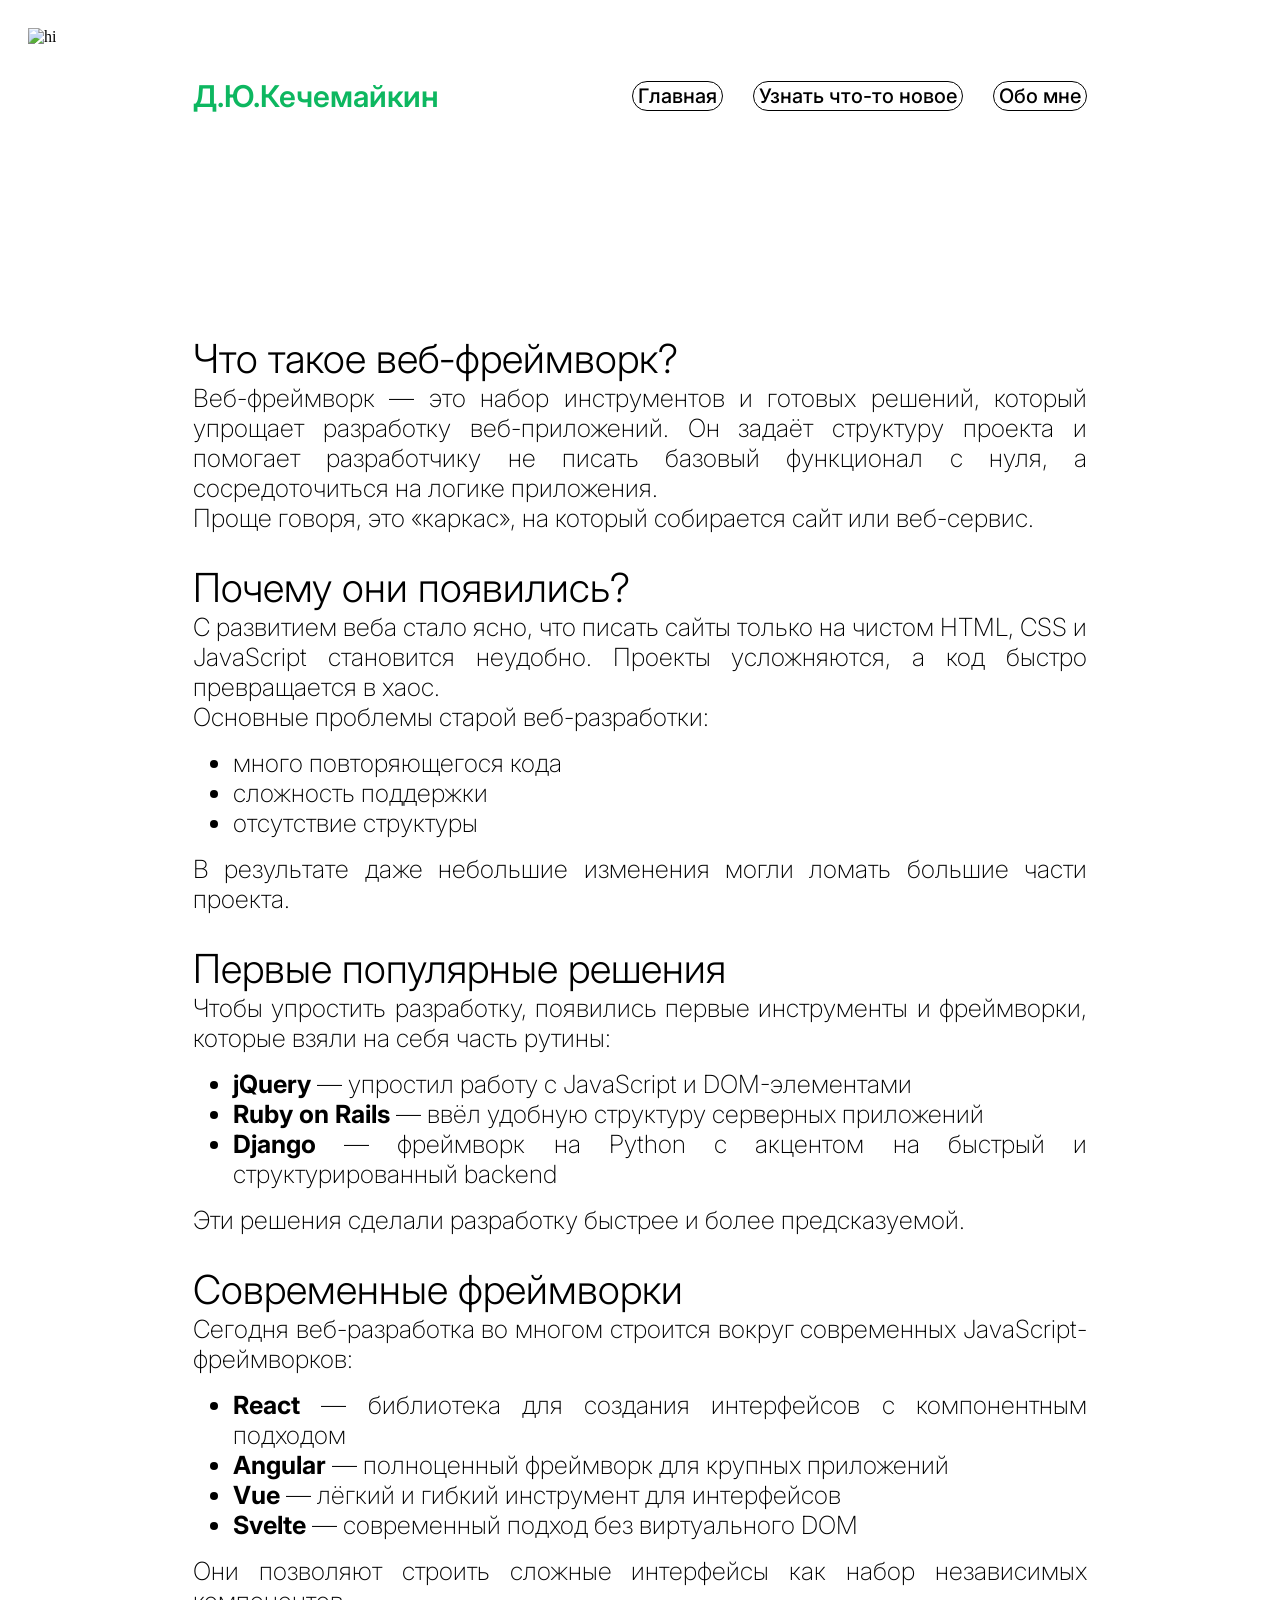
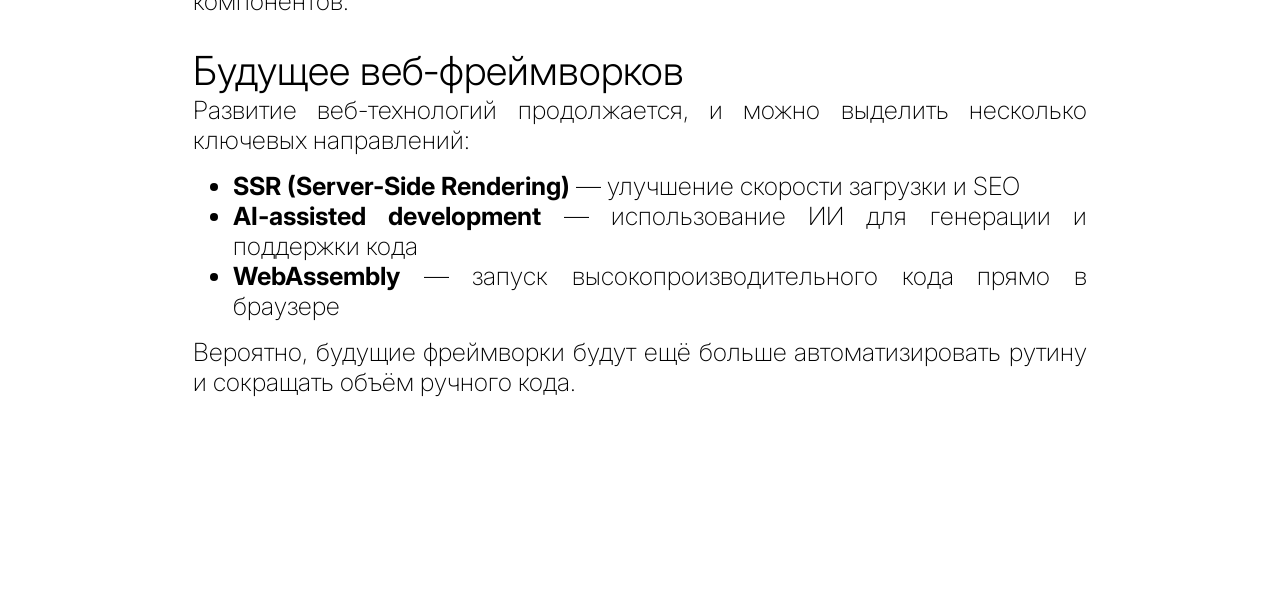
==== history.html @ f68b242e "Add files via upload" ====
<!DOCTYPE html>
<html lang="ru">
<head>
    <meta charset="UTF-8">
    <meta name="viewport" content="width=device-width, initial-scale=1.0">
    <title>Сайт им. Кечемайкина Д.Ю.</title>
    <link rel="stylesheet" href="style.css">

    <link rel="preconnect" href="https://fonts.googleapis.com">
    <link rel="preconnect" href="https://fonts.gstatic.com" crossorigin>
    <link href="https://fonts.googleapis.com/css2?family=Inter:ital,opsz,wght@0,14..32,100..900;1,14..32,100..900&display=swap" rel="stylesheet">

</head>
<body>
    <header class="header-container">
        <div class="header__logo">
            <h3 class="header__logo-text1">Д.</h3>
            <h3 class="header__logo-text2">Ю.</h3>
            <h3 class="header__logo-text3">Кечемайкин</h3>
        </div>
        <nav class="header__nav">
            <ul class="header__menu">
                <li class="header__menu-item"><a href="index.html" class="header__menu-link">Главная</a></li>
                <li class="header__menu-item"><a href="history.html" class="header__menu-link">Узнать что-то новое</a></li>
                <li class="header__menu-item"><a href="obomne.html" class="header__menu-link">Обо мне</a></li>
            </ul>
        </nav>
        <div class="header__loops">
            <img src="svg&png/Design.png" alt="hi">
        </div>
    </header>




    <section class="history-container">

        <div class="history__whats">
            <h3 class="history__title-text">Что такое веб-фреймворк?</h3>
            <p class="history__description-text">Веб-фреймворк — это набор инструментов и готовых решений, который упрощает разработку веб-приложений. Он задаёт структуру проекта и помогает разработчику не писать базовый функционал с нуля, а сосредоточиться на логике приложения.
            <br>Проще говоря, это «каркас», на который собирается сайт или веб-сервис.</p>
        </div>

        <div class="history__appearance">
            <h3 class="history__title-text">Почему они появились?</h3>
            <p class="history__description-text">С развитием веба стало ясно, что писать сайты только на чистом HTML, CSS и JavaScript становится неудобно. Проекты усложняются, а код быстро превращается в хаос.</p>
            <p class="history__description-text">Основные проблемы старой веб-разработки:</p>
            <ul>
                <li class="history__description-text">много повторяющегося кода</li>
                <li class="history__description-text">сложность поддержки</li>
                <li class="history__description-text">отсутствие структуры</li>
            </ul>
            <p class="history__description-text">В результате даже небольшие изменения могли ломать большие части проекта.</p>
        </div>

        <div class="history__first">
            <h3 class="history__title-text">Первые популярные решения</h3>
            <p class="history__description-text">Чтобы упростить разработку, появились первые инструменты и фреймворки, которые взяли на себя часть рутины:</p>
            <ul>
                <li class="history__description-text"><strong>jQuery</strong> — упростил работу с JavaScript и DOM-элементами</li>
                <li class="history__description-text"><strong>Ruby on Rails</strong> — ввёл удобную структуру серверных приложений</li>
                <li class="history__description-text"><strong>Django</strong> — фреймворк на Python с акцентом на быстрый и структурированный backend</li>
            </ul>
            <p class="history__description-text">Эти решения сделали разработку быстрее и более предсказуемой.</p>
        </div>

        <div class="history__modern">
            <h3 class="history__title-text">Современные фреймворки</h3>
            <p class="history__description-text">Сегодня веб-разработка во многом строится вокруг современных JavaScript-фреймворков:</p>
            <ul>
                <li class="history__description-text"><strong>React</strong> — библиотека для создания интерфейсов с компонентным подходом</li>
                <li class="history__description-text"><strong>Angular</strong> — полноценный фреймворк для крупных приложений</li>
                <li class="history__description-text"><strong>Vue</strong> — лёгкий и гибкий инструмент для интерфейсов</li>
                <li class="history__description-text"><strong>Svelte</strong> — современный подход без виртуального DOM</li>
            </ul>
            <p class="history__description-text">Они позволяют строить сложные интерфейсы как набор независимых компонентов.</p>
        </div>

        <div class="history__future">
            <h3 class="history__title-text">Будущее веб-фреймворков</h3>
            <p class="history__description-text">Развитие веб-технологий продолжается, и можно выделить несколько ключевых направлений:</p>
            <ul>
                <li class="history__description-text"><strong>SSR (Server-Side Rendering)</strong> — улучшение скорости загрузки и SEO</li>
                <li class="history__description-text"><strong>AI-assisted development</strong> — использование ИИ для генерации и поддержки кода</li>
                <li class="history__description-text"><strong>WebAssembly</strong> — запуск высокопроизводительного кода прямо в браузере</li>
            </ul>
            <p class="history__description-text">Вероятно, будущие фреймворки будут ещё больше автоматизировать рутину и сокращать объём ручного кода.</p>
        </div>
    </section>

    <footer></footer>
</body>
</html>
---- style.css ----
body {
    padding: 20px 20px 0px 20px;
    background-image: url();
}



.header-container {
    position: relative;
    display: flex;
    align-items: center;
    justify-content: space-between;
    padding: 20px 165px 0px;
}

.header__logo {
    display: flex;
}

.header__logo-text1 {
    font-family: 'Inter', sans-serif;
    font-size: 30px;
    font-weight: 600;
    color: #0DB760;
    animation: floating 6.2s ease-in-out infinite;
    -webkit-animation: floating 6.2s ease-in-out infinite;
}

.header__logo-text2 {
    font-family: 'Inter', sans-serif;
    font-size: 30px;
    font-weight: 600;
    color: #0DB760;
    animation: floating 4.2s ease-in-out infinite;
}

.header__logo-text3 {
    font-family: 'Inter', sans-serif;
    font-size: 30px;
    font-weight: 600;
    color: #0DB760;
    animation: floating 5.2s ease-in-out infinite;
    -webkit-animation: floating 5.2s ease-in-out infinite;
}

.header__menu {
    display: flex;
    gap: 30px;
    list-style-type: none;
}

.header__menu-item {
    font-family: 'Inter', sans-serif;
    font-size: 20px;
    font-weight: 500;
    color: black;
    text-decoration: none;
}

.header__menu-link {
    color: black;
    text-decoration: none;
    transition: border color 3s ease;
    -webkit-transition: border color 3s ease;
    -moz-transition: border color 3s ease;
    -ms-transition: border color 3s ease;
    -o-transition: border color 3s ease;
    padding: 2px 5px;
    border: 1px solid black;
    border-radius: 20px;
    -webkit-border-radius: 20px;
    -moz-border-radius: 20px;
    -ms-border-radius: 20px;
    -o-border-radius: 20px;
}

.header__menu-link:hover {
    color: #0DB760;
    border: 1px solid #0DB760;
}

.header__loops {
    position: absolute;
    width: 500px;
    height: auto;
    left: 0px;
    top: 0px;
    z-index: 0;
}



.intro-container {
    padding: 190px 165px 0px;
}

.intro__title {
    display: flex;
    flex-direction: column;
    justify-content: center;
    align-items: center;
}

.intro__description {
    display: flex;
    flex-direction: column;
    justify-content: center;
    align-items: center;
}

.intro__title-text {
    font-family: 'Inter', sans-serif;
    font-size: 50px;
    font-weight: 500;
    margin: 0;
}

.intro__description-text {
    font-family: 'Inter', sans-serif;
    font-size: 38px;
    font-weight: 100;
    margin-top: 0px;
    margin-bottom: 0;
    text-align: center;
}

.intro__photo {
    display: flex;
    align-items: center;
    justify-content: space-around;
    margin-top: 50px;
}

.intro__image-react {
    width: 200px;
    height: auto;
}

.intro__image-vue {
    width: 100px;
    height: auto;
}

.intro__image-bootstrap {
    width: 200px;
    height: auto;
}

.intro__image-angular {
    width: 200px;
    height: auto;
}

.intro__image-next {
    width: 150px;
    height: auto;
}

/* ANIMATION */

@keyframes floating {
    0% {
        transform: translateY(0px) rotate(0deg);
    }

    25% {
        transform: translateY(-8px) rotate(2deg);
    }

    50% {
        transform: translateY(-15px) rotate(-2deg);
    }

    75% {
        transform: translateY(-8px) rotate(1deg);
    }

    100% {
        transform: translateY(0px) rotate(0deg);
    }
}

.intro__photo img {
    will-change: transform;
}

/* React */

.intro__image-react {
    animation: floating 3s ease-in-out infinite;
}

/* Vue */

.intro__image-vue {
    animation: floating 4.2s ease-in-out infinite;
}

/* Bootstrap */

.intro__image-bootstrap {
    animation: floating 3.6s ease-in-out infinite;
}

/* Angular */

.intro__image-angular {
    animation: floating 5s ease-in-out infinite;
}

/* Next */

.intro__image-next {
    animation: floating 4.5s ease-in-out infinite;
}



.intro__image-react {
    animation-delay: 0s;
}

.intro__image-vue {
    animation-delay: 0.5s;
}

.intro__image-bootstrap {
    animation-delay: 1s;
}

.intro__image-angular {
    animation-delay: 1.5s;
}

.intro__image-next {
    animation-delay: 2s;
}





.history-container {
    padding: 190px 165px;
}

.history__title-text {
    font-family: 'Inter', sans-serif;
    font-size: 40px;
    font-weight: 300;
    margin: 0;
}

.history__description-text {
    font-family: 'Inter', sans-serif;
    font-size: 25px;
    font-weight: 200;
    margin-top: 0px;
    margin-bottom: 0;
    text-align: justify;
}

.history__appearance, .history__first, .history__modern, .history__future {
    margin-top: 30px;
}




.about-container {
    padding: 190px 165px 0px;
}

.about__title-text {
    font-family: 'Inter', sans-serif;
    font-size: 40px;
    font-weight: 300;
    margin: 0;
}

.about__description-text {
    font-family: 'Inter', sans-serif;
    font-size: 25px;
    font-weight: 200;
    margin-top: 0px;
    margin-bottom: 0;
    text-align: justify;
    margin-top: 20px;
}

.about__text {
    max-width: 60%;
}

.about__content {
    display: flex;
    justify-content: space-between;
    position: relative;
}

.about__text {
    max-width: 60%;
}

.image1 {
    width: 300px;
    height: auto;
    position: absolute;
    z-index: 2;
    right: 80px;
    top: 30px;
}

.image2 {
    width: 300px;
    height: auto;
    position: absolute;
    right: 50px;
    z-index: 1;
}

.image3 {
    width: 300px;
    height: auto;
    position: absolute;
    right: 50px;
    z-index: 3;
    bottom: 19px;
}
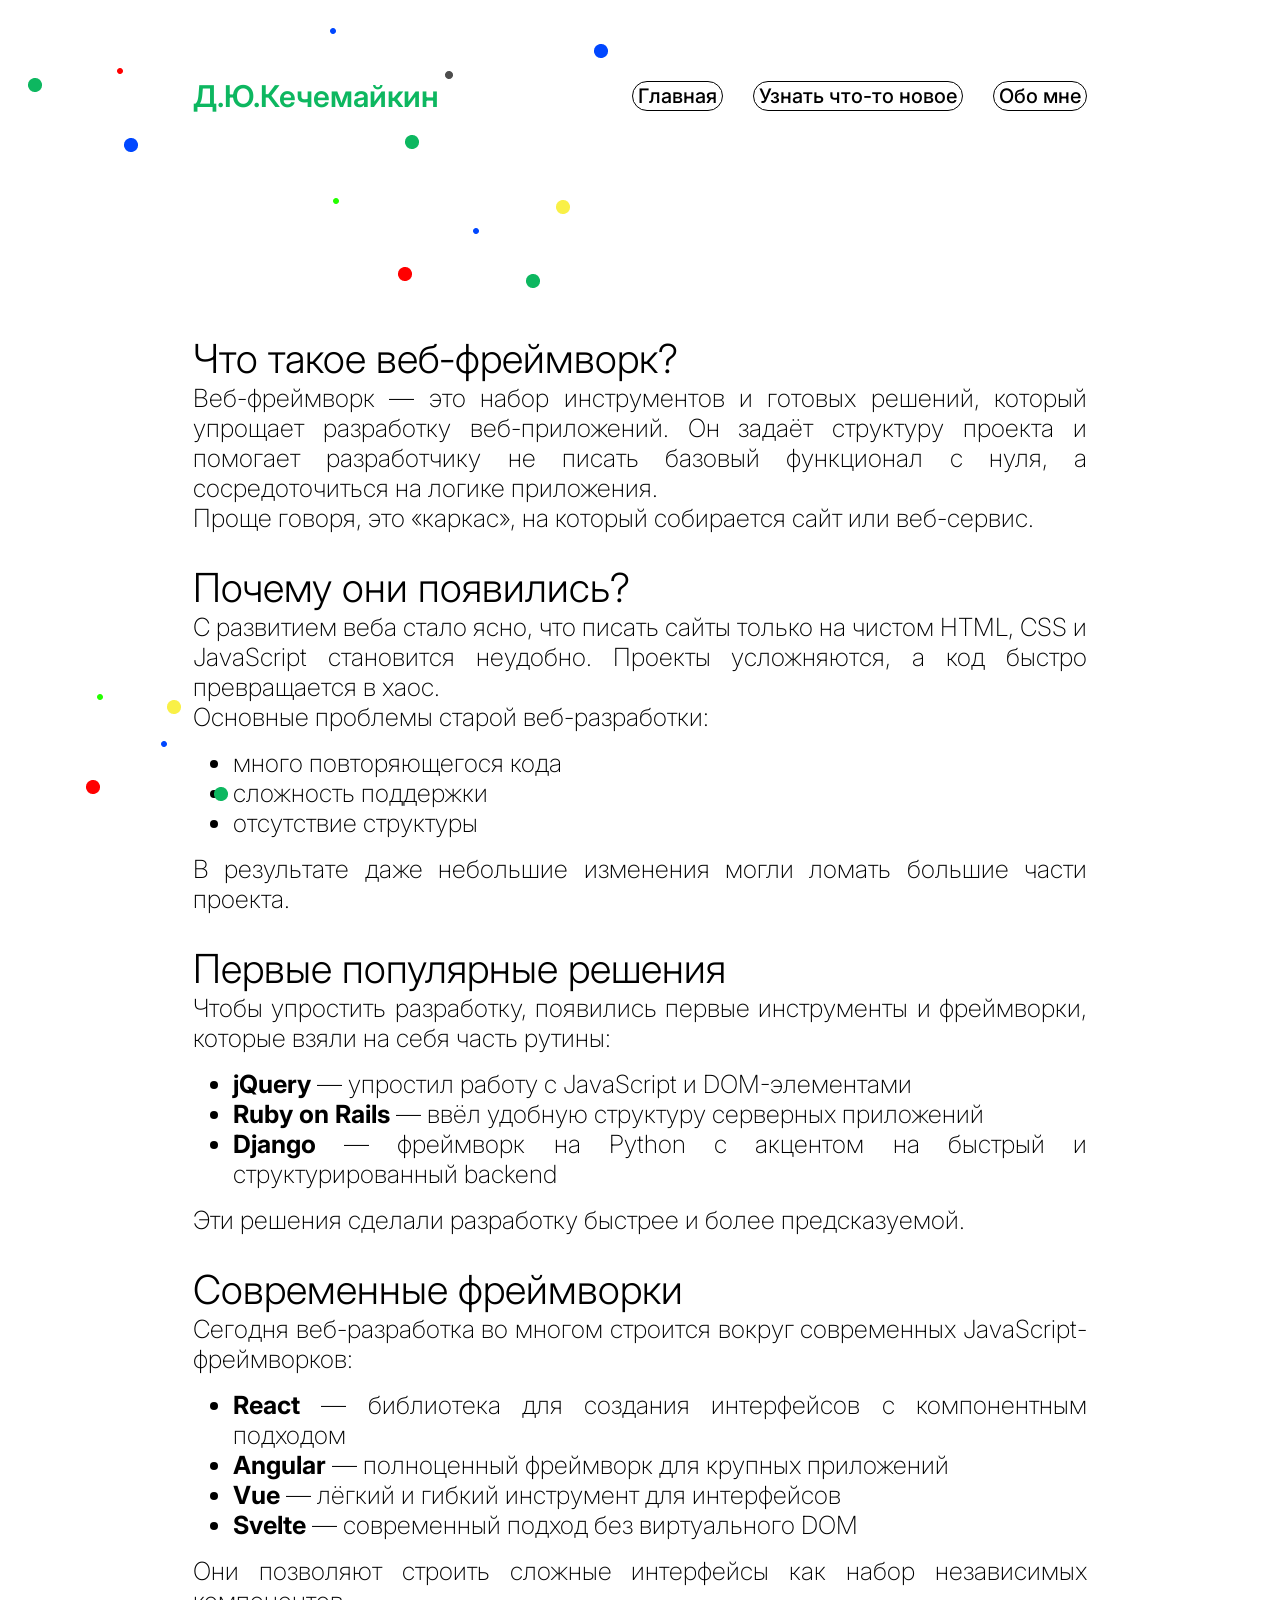
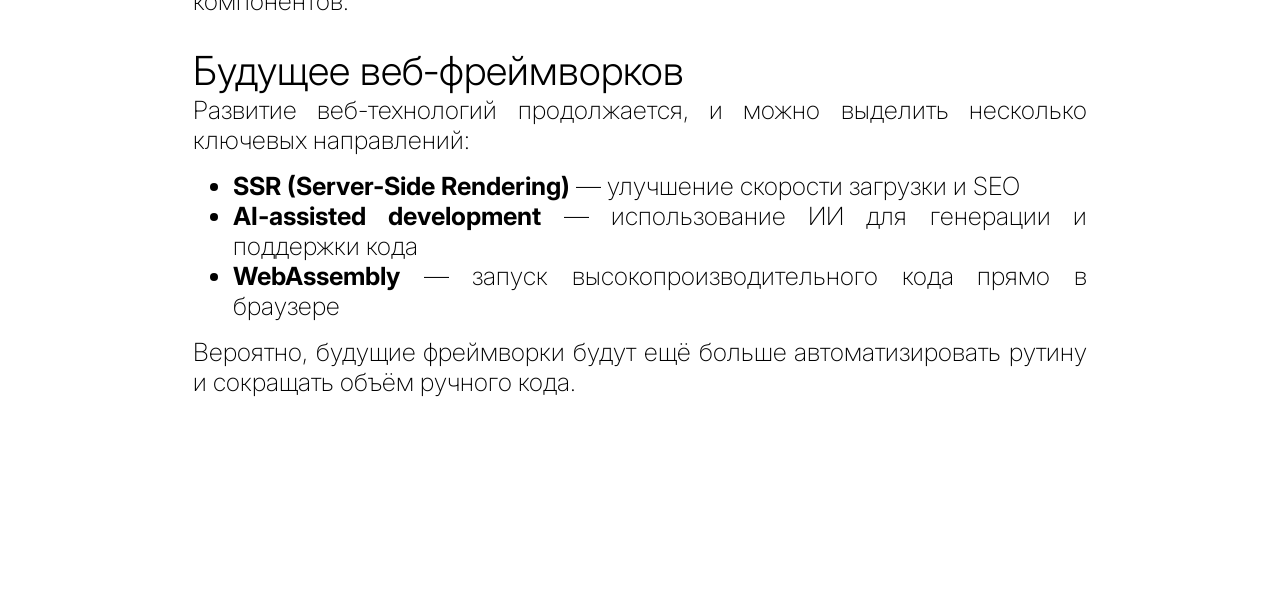
==== commit 72a473fa: "Add files via upload" ====
--- a/history.html
+++ b/history.html
@@ -26,7 +26,7 @@
             </ul>
         </nav>
         <div class="header__loops">
-            <img src="svg&png/Design.png" alt="hi">
+            <img src="Design.png" alt="hi">
         </div>
     </header>
 
